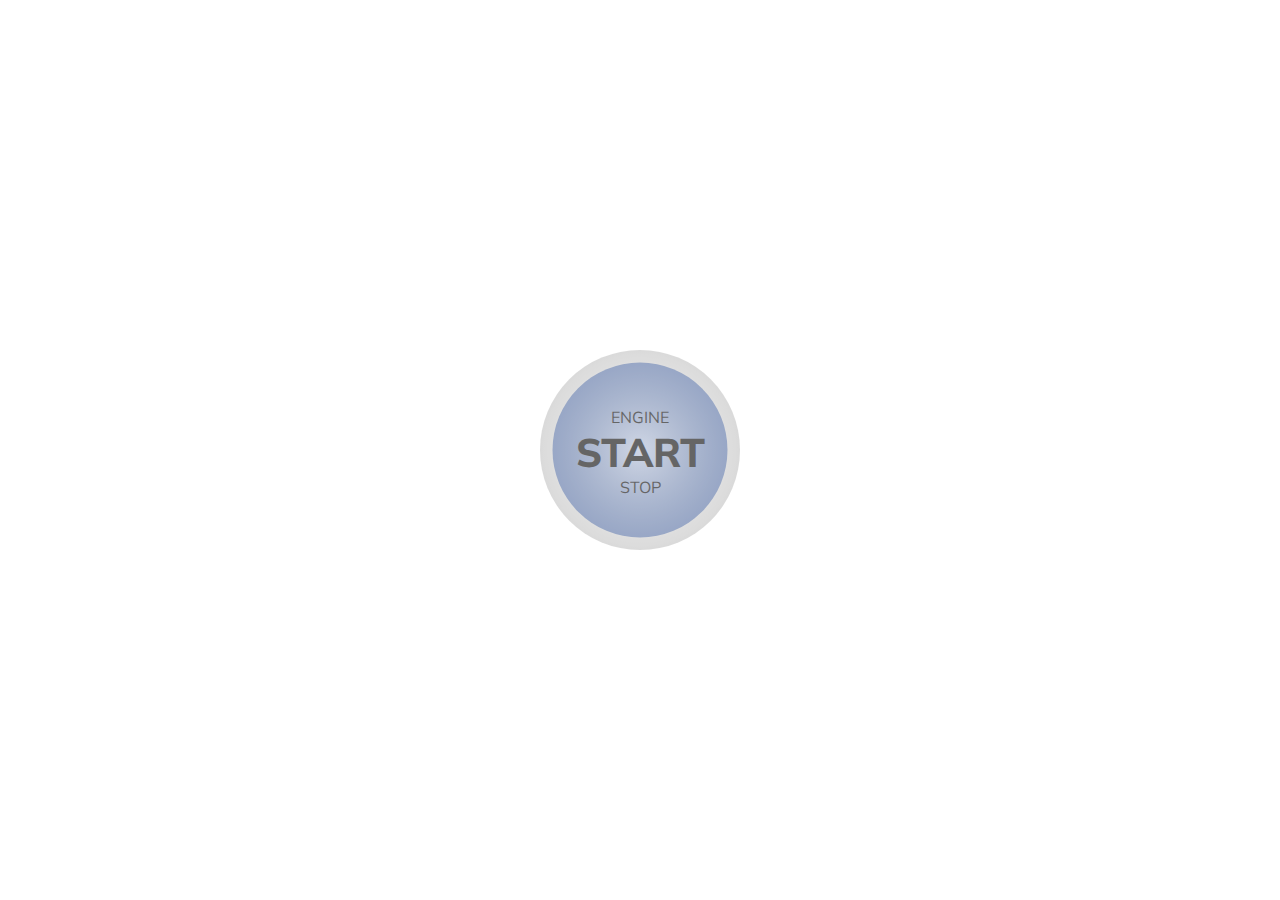
==== index.html @ 86e8dc83 "First commit" ====
<!DOCTYPE html>
<html>
<head>
	<title>Home</title>
	<link href="https://fonts.googleapis.com/css?family=Muli:200,300,300i,800,900" rel="stylesheet">
	<link rel="stylesheet" type="text/css" href="assets/css/style_all.css" />
	<link rel="stylesheet" type="text/css" href="assets/css/style1.css" />
	<script src="https://code.jquery.com/jquery-1.11.0.min.js"></script>
	<script type="text/javascript" src="assets/js/script.js"></script>
</head>
<body>
	<div id="video_container">
		<video id="life">
			<source src="assets/img/pages/drive.mp4" type="video/mp4">
		</video>
	</div>
	<div id="button">
		<div id="press">
			<div class="ignition">
				ENGINE
			</div>
			<div class="ignition">
				START
			</div>
			<div class="ignition">
				STOP
			</div>
		</div>
	</div>
	<div class="nav1">
		<div class="nav_container">
			<a href="index.html">
				<img class="nav_icon_full" src="assets/img/icons/house_full.png">
				<div class="nav_title_full" id="relax">
					Relax
				</div>
			</a>
		</div>
		<div class="nav_container">
			<a href="learn.html">
				<img class="nav_icon" src="assets/img/icons/bulb_empty.png">
				<img class="nav_icon_two" src="assets/img/icons/bulb_full.png">
				<div class="nav_title">
					Learn
				</div>
			</a>
		</div>
		<div class="nav_container">
			<a href="work.html">
				<img class="nav_icon" src="assets/img/icons/case_empty.png">
				<img class="nav_icon_two" src="assets/img/icons/case_full.png">
				<div class="nav_title">
					Work
				</div>
			</a>
		</div>
		<div class="nav_container">
			<a href="draw.html">
				<img class="nav_icon" src="assets/img/icons/pencil_empty.png">
				<img class="nav_icon_two" src="assets/img/icons/pencil_full.png">
				<div class="nav_title">
					Draw
				</div>
			</a>
		</div>
	</div>
</body>
</html>
---- assets/css/style_all.css ----
html, body {
	width: 100%;
	height: 100%;
	margin: 0;
	background-color: white;
}

.nav {
	width: 42vw;
	height: 6vw;
	bottom: 0px;
	position: fixed;
	z-index: 3;
	left: 50%;
	transform: translateX(-50%);
	transition: .5s;
}

.nav_container {
	width: 10vw;
	height: 6vw;
	position: relative;
	float: left;
}

.nav_title {
	width: 10vw;
	height: 2vw;
	color: #666666;
	position: absolute;
	text-align: center;
	font-family: 'Muli', sans-serif;
	font-weight: 200;
	font-size: 1.5vw;
	z-index: 4;
	left: 50%;
	transform: translateX(-50%);
	top: 4vw;
}

.nav_title_full {
	width: 10vw;
	height: 2vw;
	color: #666666;
	position: absolute;
	text-align: center;
	font-family: 'Muli', sans-serif;
	font-weight: 200;
	font-size: 1.5vw;
	z-index: 4;
	left: 50%;
	transform: translateX(-50%);
	top: 4vw;
}

.nav_icon {
	width: 3vw;
	position: absolute;
	margin-left: 3.5vw;
	margin-right: 3.5vw;
	top: .5vw;
}

.nav_icon_full {
	width: 3vw;
	position: absolute;
	margin-left: 3.5vw;
	margin-right: 3.5vw;
	top: .5vw;
}

.nav_icon_two {
	width: 3vw;
	position: absolute;
	margin-left: 3.5vw;
	margin-right: 3.5vw;
	top: .5vw;
	opacity: 0;
}

.white_bar {
	width: 100%;
	height: 6vw;
	background-color: white;
	position: fixed;
	bottom: 0px;
	z-index: 2;
}

a {
	text-decoration: none;
}

@media only screen and (orientation: portrait) {
	.nav {
		width: 100%;
		height: 24vw;
	}

	.nav_container {
		width: 16vw;
		height: 24vw;
		margin-left: 7.5vw;
	}

	.nav_title {
		width: 16vw;
		height: 8vw;
		font-size: 5vw;
		top: 16vw;
	}

	.nav_title_full {
		width: 16vw;
		height: 8vw;
		font-size: 5vw;
		top: 16vw;
	}

	.nav_icon {
		width: 10vw;
		position: absolute;
		margin-left: 3vw;
		top: 4vw;
	}

	.nav_icon_full {
		width: 10vw;
		position: absolute;
		margin-left: 3vw;
		top: 4vw;
	}

	.nav_icon_two {
		width: 10vw;
		position: absolute;
		margin-left: 3vw;
		top: 4vw;
	}

	.white_bar {
		height: 22vw;
	}
}
---- assets/css/style1.css ----
html, body {
	background-color: #ffffff;
}

.nav1 {
	width: 42vw;
	height: 6vw;
	bottom: 0px;
	position: fixed;
	z-index: 5;
	left: 50%;
	transform: translateX(-50%);
	display: none;
}

#video_container {
	position: absolute;
	top: 40%;
	transform: translateY(-50%);
	display: inline-block;
	width:100%;
	overflow: hidden;
	height: 50vw;
}

#life {
	position: absolute;
	left: 50%;
	transform: translateX(-50%);
	width:101%;
	top: 10%;
	opacity: 0;
}

#button {
	position: absolute;
	left: 50%;
	top: 50%;
	transform: translate(-50%, -50%);
	background: radial-gradient(white, #A9A9A9);
	width: 200px;
	height: 200px;
	border-radius: 100%;
	transition: .5s;
	font-family:'Muli', sans-serif;
	opacity: .6;
}

#press {
	position: absolute;
	left: 50%;
	top: 50%;
	transform: translate(-50%, -50%);
	background: radial-gradient(rgba(60, 90, 152, .4), rgba(60, 90, 152, 1));
	width: 175px;
	height: 175px;
	border-radius: 100%;
	text-align: center;
}

.ignition {
	position: relative;
}

#press:hover { 
    cursor: pointer;
}

.ignition:hover { 
    cursor: pointer;
}

.ignition:nth-child(2) {
    font-size: 40px;
    font-weight: 800;
}

.ignition:nth-child(1) {
    margin-top: 25%
}

@media only screen and (orientation: portrait) {
	.nav1 {
	width: 100%;
	height: 24vw;
	}
}
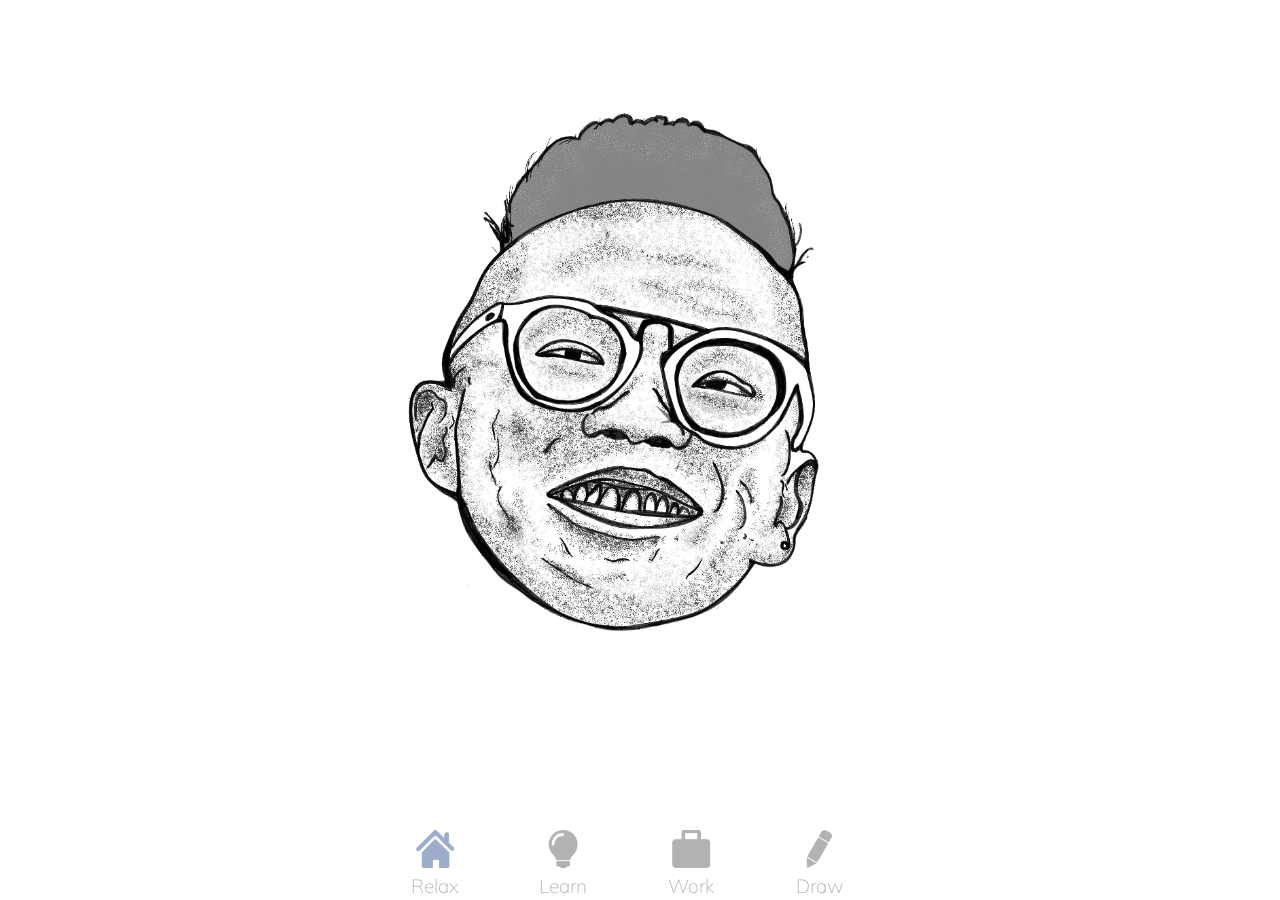
==== commit 4b63c933: "Homepage Revamp" ====
--- a/index.html
+++ b/index.html
@@ -9,25 +9,18 @@
 	<script type="text/javascript" src="assets/js/script.js"></script>
 </head>
 <body>
-	<div id="video_container">
-		<video id="life">
-			<source src="assets/img/pages/drive.mp4" type="video/mp4">
+	<div id="identity_container">
+		<img id="identity" src="assets/img/pages/identity.gif">
+	</div>
+	<div id="face_container">
+		<img id="face" src="assets/img/pages/face.png">
+	</div>
+	<div id="brand_container">
+		<video autoplay muted loop id="brand">
+			<source src="assets/img/pages/brand.mp4" type="video/mp4">
 		</video>
 	</div>
-	<div id="button">
-		<div id="press">
-			<div class="ignition">
-				ENGINE
-			</div>
-			<div class="ignition">
-				START
-			</div>
-			<div class="ignition">
-				STOP
-			</div>
-		</div>
-	</div>
-	<div class="nav1">
+	<div class="nav" id="nav1">
 		<div class="nav_container">
 			<a href="index.html">
 				<img class="nav_icon_full" src="assets/img/icons/house_full.png">
--- a/assets/css/style1.css
+++ b/assets/css/style1.css
@@ -2,81 +2,71 @@
 	background-color: #ffffff;
 }
 
-.nav1 {
-	width: 42vw;
-	height: 6vw;
-	bottom: 0px;
-	position: fixed;
-	z-index: 5;
-	left: 50%;
-	transform: translateX(-50%);
-	display: none;
+#nav1 {
+	opacity: .5;
 }
 
-#video_container {
+#brand_container {
 	position: absolute;
-	top: 40%;
-	transform: translateY(-50%);
-	display: inline-block;
-	width:100%;
+	width: 100%;
+	height: 100%;
+	display: none;
+	transition: .5s;
 	overflow: hidden;
-	height: 50vw;
 }
 
-#life {
+#brand {
 	position: absolute;
 	left: 50%;
 	transform: translateX(-50%);
-	width:101%;
-	top: 10%;
-	opacity: 0;
+  	height: 100%;
 }
 
-#button {
+#identity_container {
+	width: 100%;
+	overflow: hidden;
 	position: absolute;
-	left: 50%;
+	height: 100%;
 	top: 50%;
-	transform: translate(-50%, -50%);
-	background: radial-gradient(white, #A9A9A9);
-	width: 200px;
-	height: 200px;
-	border-radius: 100%;
-	transition: .5s;
-	font-family:'Muli', sans-serif;
-	opacity: .6;
+	transform: translateY(-50%);
+	opacity: 0;
+	transition: 1s;
 }
 
-#press {
+#identity {
+	width: 100%;
 	position: absolute;
-	left: 50%;
-	top: 50%;
-	transform: translate(-50%, -50%);
-	background: radial-gradient(rgba(60, 90, 152, .4), rgba(60, 90, 152, 1));
-	width: 175px;
-	height: 175px;
-	border-radius: 100%;
-	text-align: center;
+	top: -30%;
 }
 
-.ignition {
-	position: relative;
+#face_container {
+	position: absolute;
+	width: 0px;
+	left: 50%;
+	transform: translateX(-50%);
+	opacity: 0;
+	transition: 1s;
+	top: 10%;
 }
 
-#press:hover { 
-    cursor: pointer;
+#face {
+	position: absolute;
+	width: 100%;
+	animation: face 6s 0s infinite alternate;
+	animation-timing-function: ease;
 }
 
-.ignition:hover { 
-    cursor: pointer;
+#face:hover {
+	cursor: pointer;
 }
 
-.ignition:nth-child(2) {
-    font-size: 40px;
-    font-weight: 800;
-}
-
-.ignition:nth-child(1) {
-    margin-top: 25%
+@keyframes face {
+	0% {transform: rotate(12deg);}
+	20% {transform: rotate(-18deg);}
+	40% {transform: rotate(8deg);}
+	60% {transform: rotate(-12deg);}
+	80% {transform: rotate(10deg);}
+	100% {transform: rotate(-14deg);}
 }
 
 @media only screen and (orientation: portrait) {
